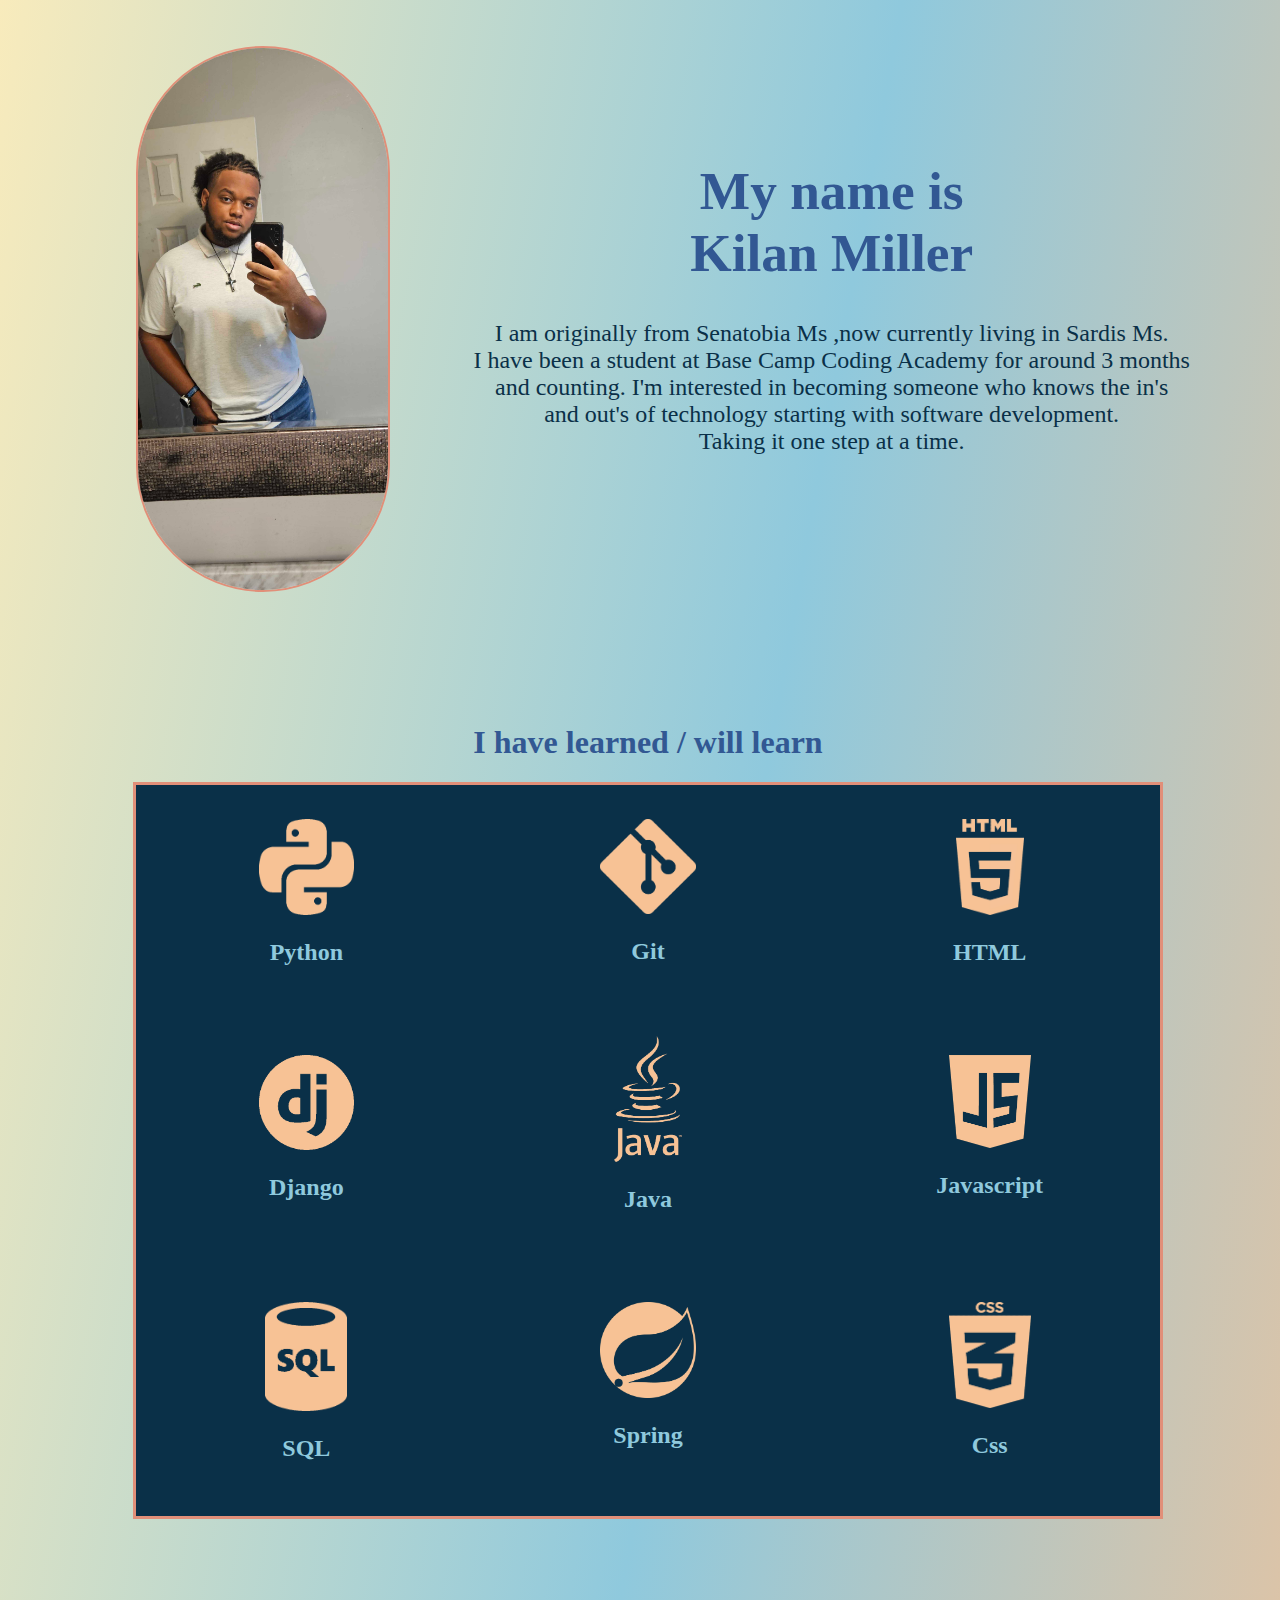
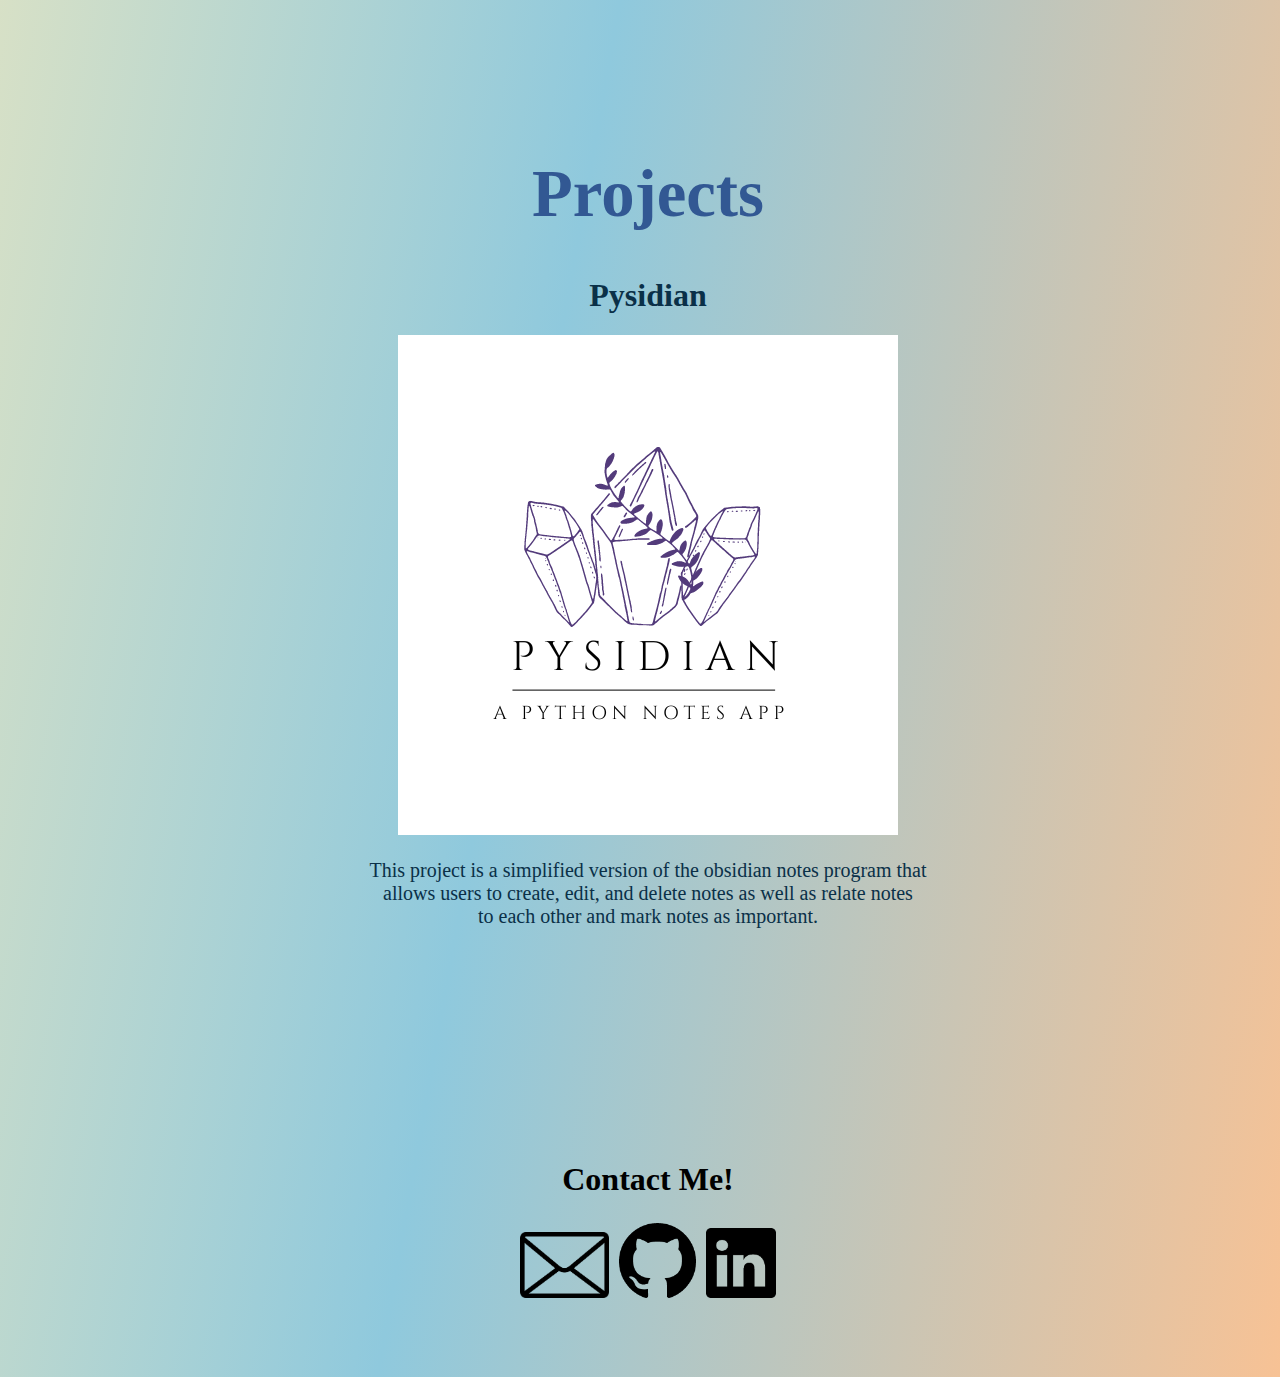
==== port.html @ c5a82e73 "Step one" ====
<!DOCTYPE html>
<html>
  <head>
    <link rel="stylesheet" href="style.css" />
    <title>Kilan Miller's Portfolio</title>
    <link rel="icon" type="logo" href="images/sun.avif" />
    <meta charset="UTF-8">
  <meta name="viewport" content="width=device-width, initial-scale=1.0">
  </head>
  <body class="port-body">
    <div class="me-body">
      <div class="big-man">
        <img class="thyne" src="images/1000003677.jpg" />
      </div>
      <div class="alignment">
        <div class="me">
          <div class="name-header-desc">
            <h1 class="big-name">
              My name is <br />
              Kilan Miller
            </h1>
            <p class="my-description">
              I am originally from Senatobia Ms ,now currently living in Sardis
              Ms.
              <br />
              I have been a student at Base Camp Coding Academy for around 3
              months
              <br />
              and counting. I'm interested in becoming someone who knows the
              in's
              <br />
              and out's of technology starting with software development.
              <br />
              Taking it one step at a time.
            </p>
          </div>
        </div>
      </div>
    </div>
    <div class="lang">
      <h1 class="learned">I have learned / will learn</h1>
    </div>
    <div class="skill-box-cont-cont">
      <div class="skill-box-cont">
        <div class="skill-box">
          <a target="_blank" href="https://www.python.org/"
            ><img class="logo1" src="images/python.png" alt="python logo"
          /></a>
          <h2 class="logo-names">Python</h2>
        </div>
        <div class="skill-box">
          <a target="_blank" href=""
            ><img class="logo1" src="images/git.png" alt="Git Logo"
          /></a>
          <h2 class="logo-names">Git</h2>
        </div>
        <div class="skill-box">
          <a target="_blank" href=""
            ><img class="logo1-1" src="images/html.png" alt="HTML Logo"
          /></a>
          <h2 class="logo-names">HTML</h2>
        </div>
        <div class="skill-box">
          <a target="_blank" href=""
            ><img class="logo1" src="images/django.png" alt="Django"
          /></a>
          <h2 class="logo-names">Django</h2>
        </div>
        <div class="skill-box">
          <a target="_blank" href=""
            ><img class="logo2" src="images/java.png" alt="java"
          /></a>
          <h2 class="logo-names">Java</h2>
        </div>
        <div class="skill-box">
          <a target="_blank" href=""
            ><img class="logo1-2" src="images/javascript.png" alt="javascript"
          /></a>
          <h2 class="logo-names">Javascript</h2>
        </div>
        <div class="skill-box">
          <a target="_blank" href=""
            ><img class="logo1-2" src="images/sql.png" alt="SQL"
          /></a>
          <h2 class="logo-names">SQL</h2>
        </div>
        <div class="skill-box">
          <a target="_blank" href=""
            ><img class="logo1" src="images/spring.png" alt="Spring"
          /></a>
          <h2 class="logo-names">Spring</h2>
        </div>
        <div class="skill-box">
          <a target="_blank" href=""
            ><img class="logo1-2" src="images/css.png" alt="CSS"
          /></a>
          <h2 class="logo-names">Css</h2>
        </div>
      </div>
    </div>
    <h1 class="projects">Projects</h1>
    <div class="pysid">
      <h1 class="pres">Pysidian</h1>
      <a href="https://github.com/Fake4091/pysidian"
        ><img class="pysidian-pro" src="images/Pysidian.png" alt="Pysidian Github"
      /></a>
      <p class="pysidian-desc">
        This project is a simplified version of the obsidian notes program that
        <br />
        allows users to create, edit, and delete notes as well as relate notes
        <br />
        to each other and mark notes as important.
      </p>
    </div>
    <div class="contact">
      <h1>Contact Me!</h1>
      <div class="find">
      <a href="mailto:kmiller25@basecampcodingacademy.org"><img class="find-me1" src="images/email.png" alt="Email" /></a>
      <a href="https://github.com/KilanTM"><img class="find-me2" src="images/github.png" alt="Github" /></a>
      <a href="https://www.linkedin.com/in/kilan-miller-0168aa313/"><img class="find-me3" src="images/linkedin.png" alt="Linkedin" /></a>
      </div>
    </div>
  </body>
</html>
---- style.css ----
.main-body-div {
  background-image: url(images/sky.jpeg);
  background-repeat: no-repeat;
  background-position: center;
  background-size: cover;
  height: 100vh;
}

.boody {
  margin: 0%;
  padding: 0%;
}

/* .main-header{
    
} */

.top {
  text-align: center;
  padding-top: 200px;
  margin: 0%;
  font-family: cochin;
  font-size: 300%;
  color: #325893;
}

.get-started {
  height: 10vh;
  margin: 1% 0% 0% 0%;
  background-color: #325893;
  color: #f7c295;
  border-radius: 10vh;
  width: 10%;
  font-size: x-large;
}

.gs-btn {
  display: flex;
  justify-content: center;
}

.polo {
  text-decoration: none;
  color: #f7c295;
}

.port-body {
  background-image: linear-gradient(100deg, #f8ebbc, #8fc9dd, #f7c295);
  background-repeat: no-repeat;
  background-size: cover;
  width: 100%;
}

.me-body {
  display: flex;
  justify-content: space-evenly;
  align-items: center;
}

.big-man {
  margin: 3% 0% 0% 10%;
  width: 50%;
}

.name-header-desc {
  margin: 0% 0% 0% 0%;
  font-family: Cochin;
  color: #325893;
  text-align: center;
  font-size: 20pt;
}

.my-description {
  font-family: Cochin;
  color: #0a3048;
  font-size: 18pt;
}

.me {
  margin-left: -50%;
}

.thyne {
  width: 46%;
  border: 2px solid #e18f79;
  border-radius: 20vh;
}

.lang {
  text-align: center;
  color: #325893;
  margin-top: 10%;
  font-family: cochin;
}

.skill-box {
  margin: 10%;
}

.skill-box-cont {
  display: grid;
  gap: 1px;
  grid-template-columns: repeat(3, 1fr);
  background-color: #0a3048;
  border: 3px solid #e18f79;
  width: 80%;
  padding: 0% 0% 0% 0%;
  margin: 0% 0% 0% 0%;
  text-align: center;
}

.skill-box-cont-cont {
  display: flex;
  justify-content: center;
  width: 100%;
}

.logo1{
    width: 35%;
}

.logo1-1{
    width: 25%;
}

.logo1-2{
    width: 30%;
}

.logo2{
    width: 25%;
    margin-top: -7%;
}

.logo-names{
    color: #8fc9dd;
    font-family: Cochin;
}

.contact{
    text-align: center;
    padding: 15% 0% 5% 0%;
}

.pysid{
    text-align: center;
    color: #0a3048;
}

.projects{
    text-align: center;
    font-size: 50pt;
    padding: 15% 0% 0% 0%;
    color: #325893;
}

.pysidian-desc{
    font-size: 125%;
    color: #0a3048;
}

.find-me1{
    width: 7vw;
    padding: 3px;
}

.find-me2{
    width: 6vw;
    padding: 3px;
}

.find-me3{
    width: 5.5vw;
    padding: 3px;
}

@media screen and (max-width: 768px) {
    .get-started{
        width: 30%;
        margin-top: 5%;
    }

    .big-man{
        display: flex;
        justify-content: center;
        margin: 0%;
        width: 100%;
    }

    .thyne{
        width: 35%;
    }

    .me{
        margin: 0%;
    }

    .me-body{
        display: block;
        margin-bottom: 20%;
    }

    .name-header-desc{
        font-size: 13pt;
    }

    .my-description{
        font-size: 9pt;
    }

    .pysidian-pro{
        width: 50%;
    }
    .pysidian-desc{
        font-size: 85%;
    }

    .projects{
        font-size: 300%;
    }

    .logo-names{
        font-size: 100%;
    }

    .logo1{
        width: 50%;
    }

    .logo1-1{
        width: 50%;
    }

    .logo1-2{
        width: 45%;
    }

    .logo2{
        width: 40%;
    }

    
}
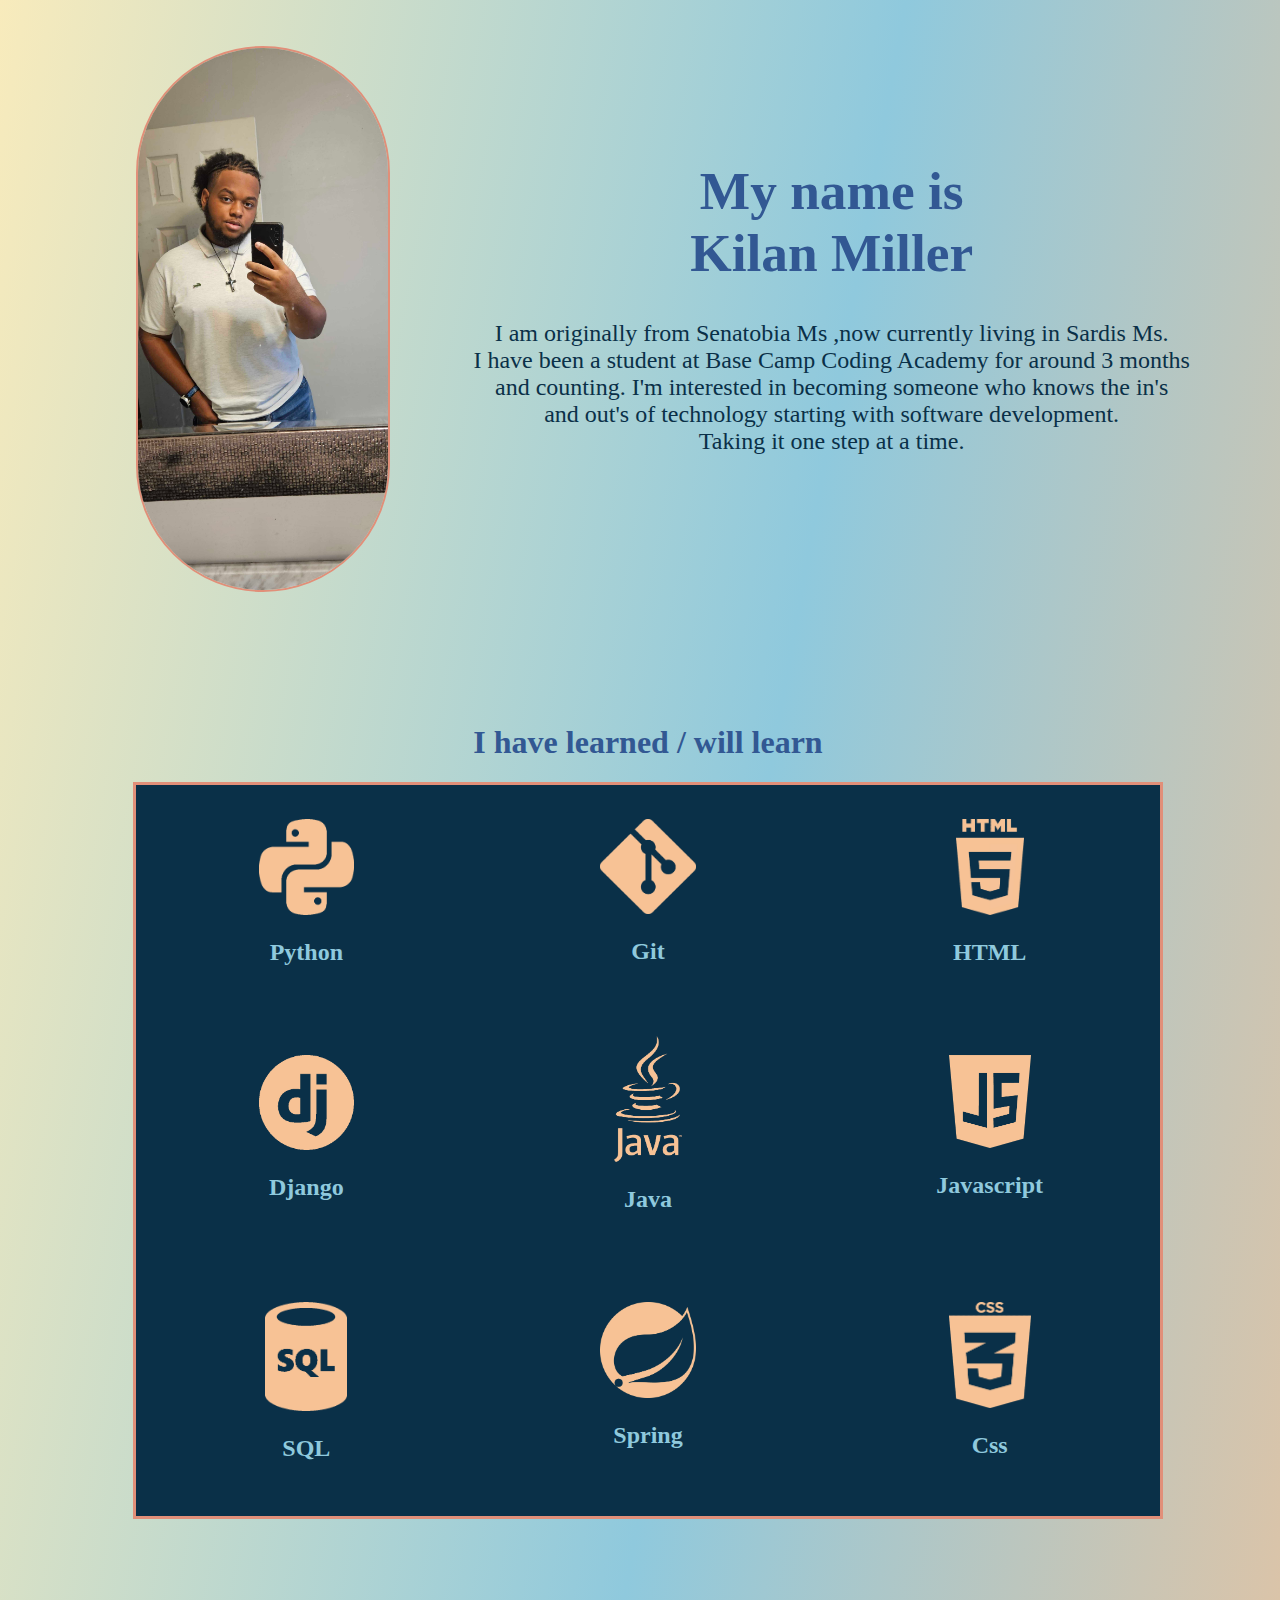
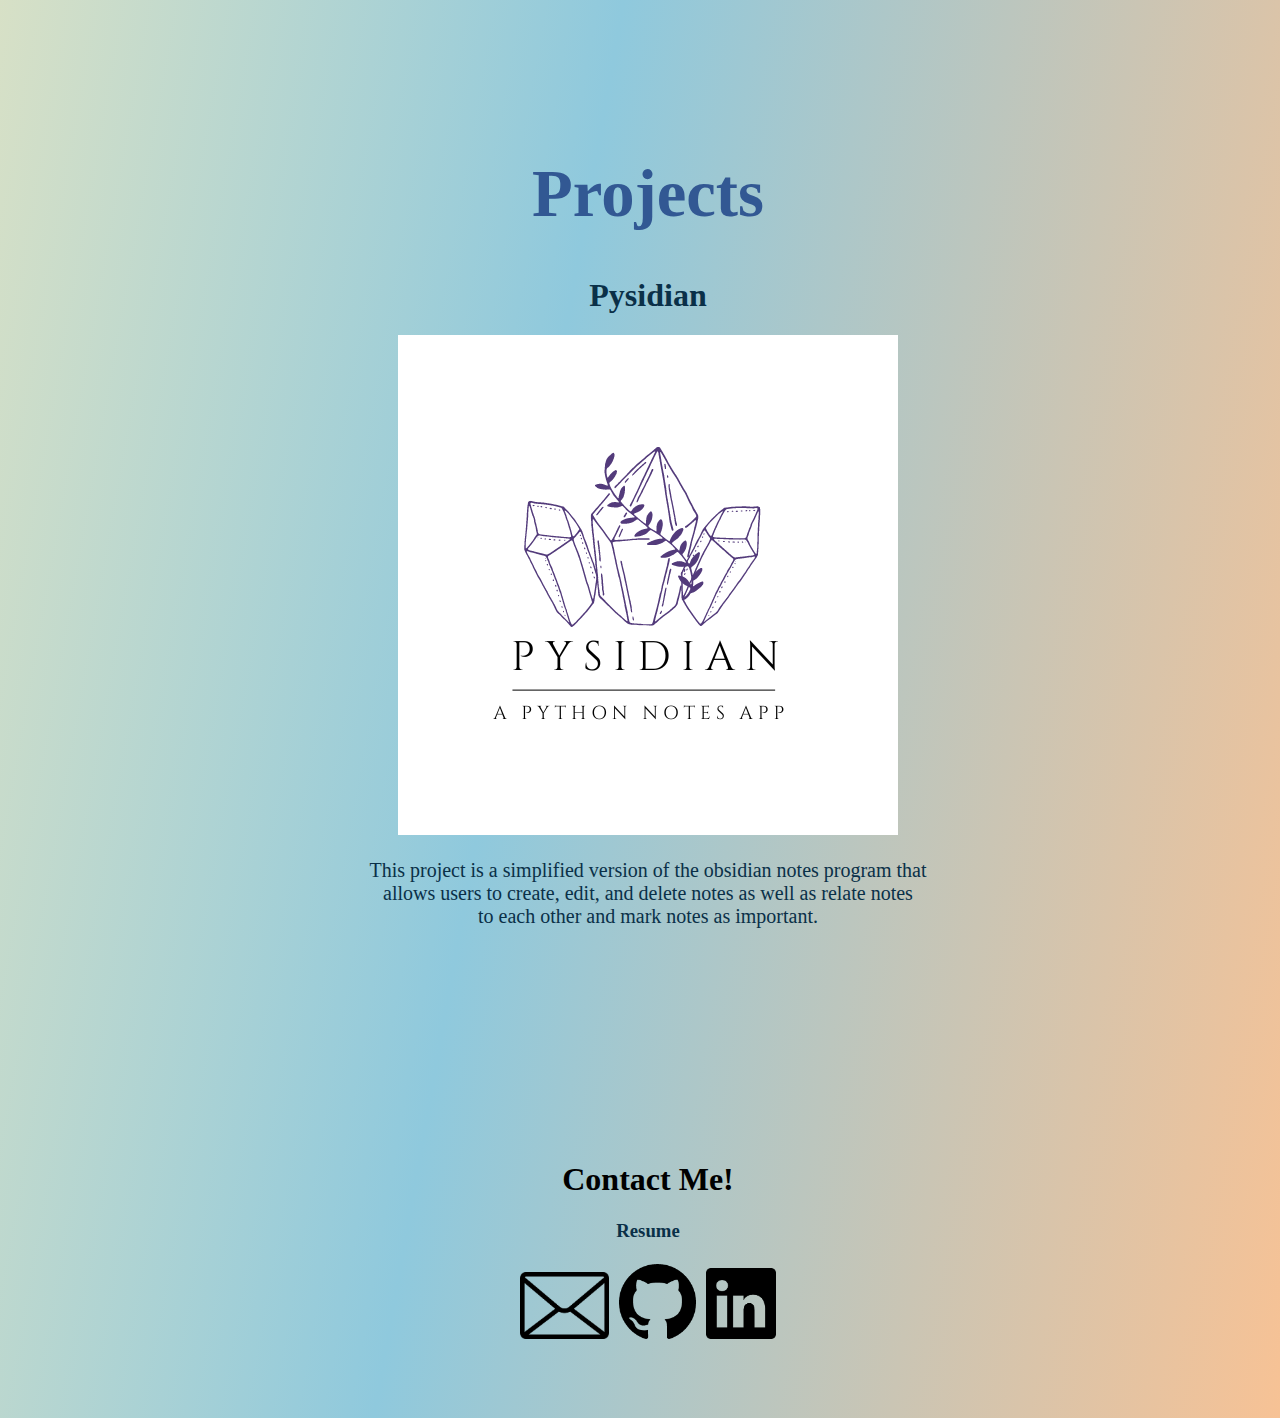
==== commit 145f7762: "first step" ====
--- a/port.html
+++ b/port.html
@@ -114,6 +114,7 @@
     </div>
     <div class="contact">
       <h1>Contact Me!</h1>
+      <a class="resume" href="https://docs.google.com/document/d/1q5td1Osqga1zA7QXDy595ZkAOU6_eO2pzvy-tbzDj0k/edit"><h3>Resume</h3></a>
       <div class="find">
       <a href="mailto:kmiller25@basecampcodingacademy.org"><img class="find-me1" src="images/email.png" alt="Email" /></a>
       <a href="https://github.com/KilanTM"><img class="find-me2" src="images/github.png" alt="Github" /></a>
--- a/style.css
+++ b/style.css
@@ -160,6 +160,11 @@
     color: #0a3048;
 }
 
+.resume{
+    text-decoration: none;
+    color: #0a3048;
+}
+
 .find-me1{
     width: 7vw;
     padding: 3px;
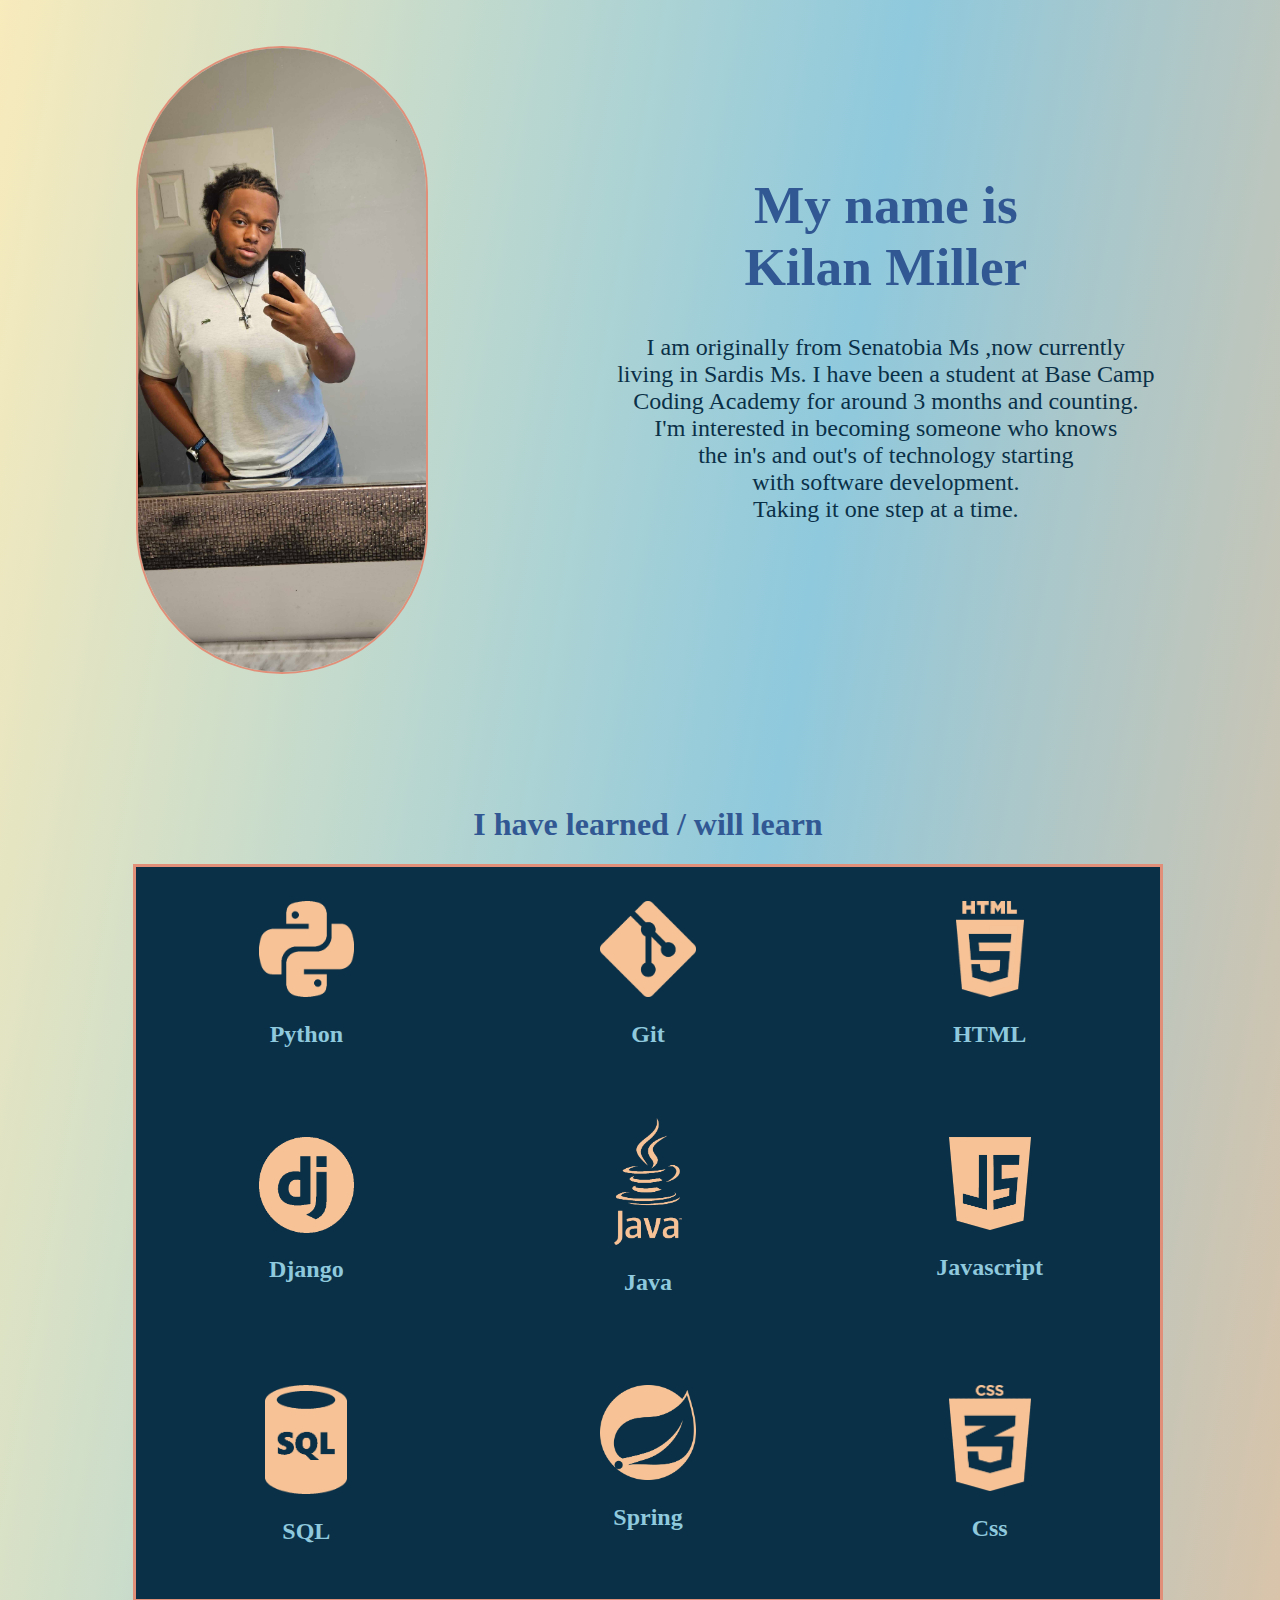
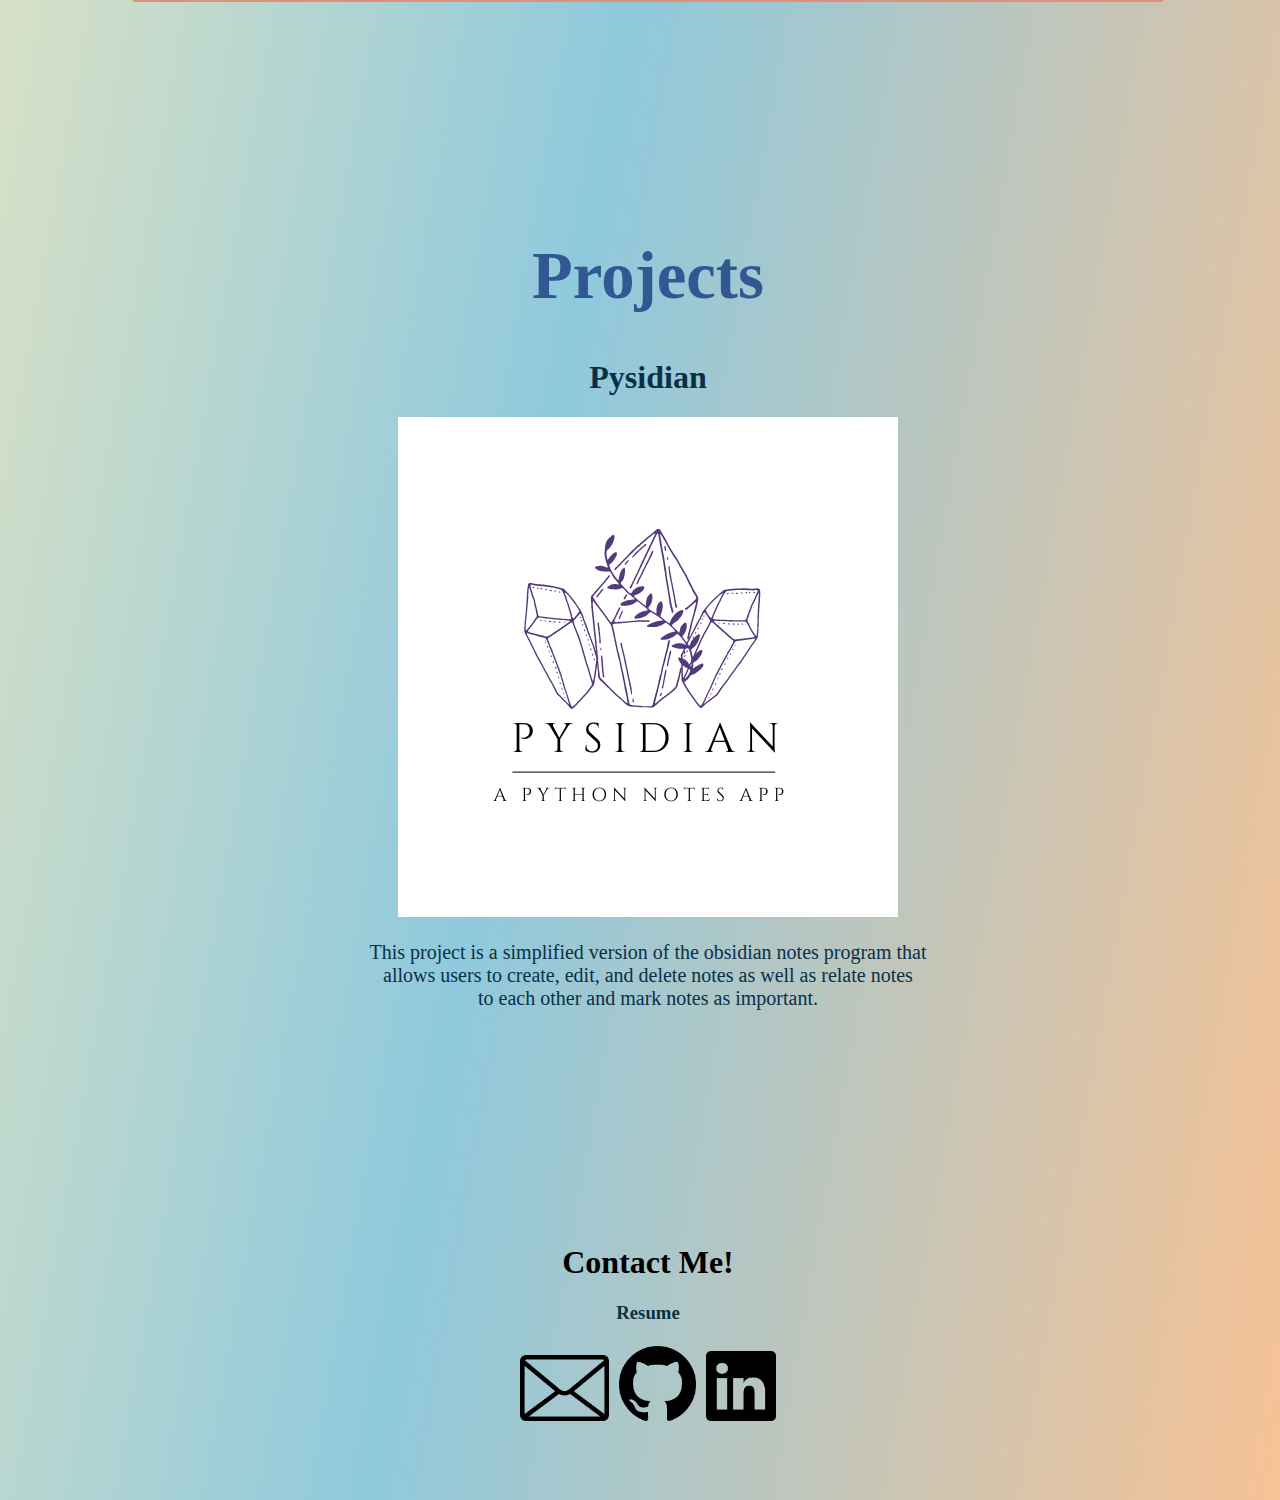
==== commit 922f53a0: "first step" ====
--- a/port.html
+++ b/port.html
@@ -20,16 +20,17 @@
               Kilan Miller
             </h1>
             <p class="my-description">
-              I am originally from Senatobia Ms ,now currently living in Sardis
-              Ms.
+              I am originally from Senatobia Ms ,now currently 
               <br />
-              I have been a student at Base Camp Coding Academy for around 3
-              months
+              living in Sardis Ms. I have been a student at Base Camp 
               <br />
-              and counting. I'm interested in becoming someone who knows the
-              in's
+              Coding Academy for around 3 months and counting. 
               <br />
-              and out's of technology starting with software development.
+              I'm interested in becoming someone who knows 
+              <br />
+              the in's and out's of technology starting 
+              <br />
+              with software development.
               <br />
               Taking it one step at a time.
             </p>
--- a/style.css
+++ b/style.css
@@ -69,6 +69,7 @@
   color: #325893;
   text-align: center;
   font-size: 20pt;
+  width: 98%;
 }
 
 .my-description {
